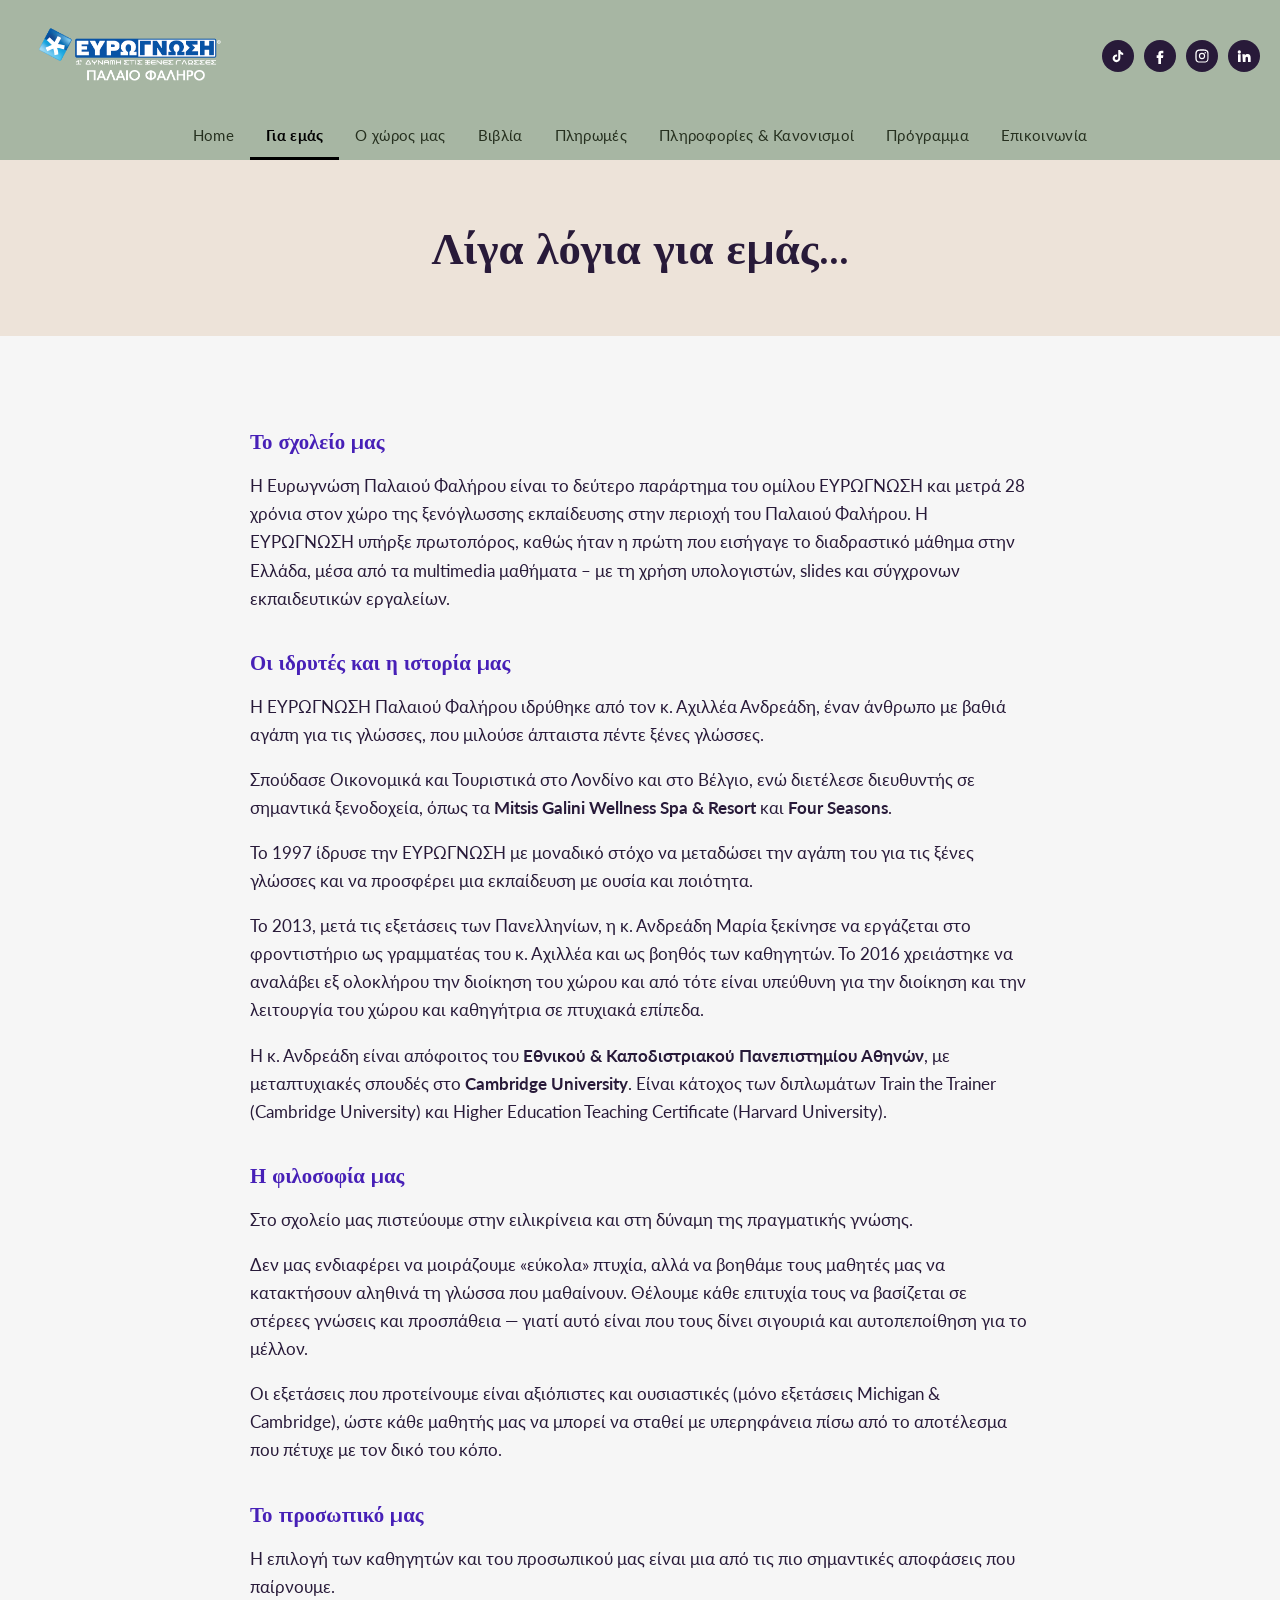
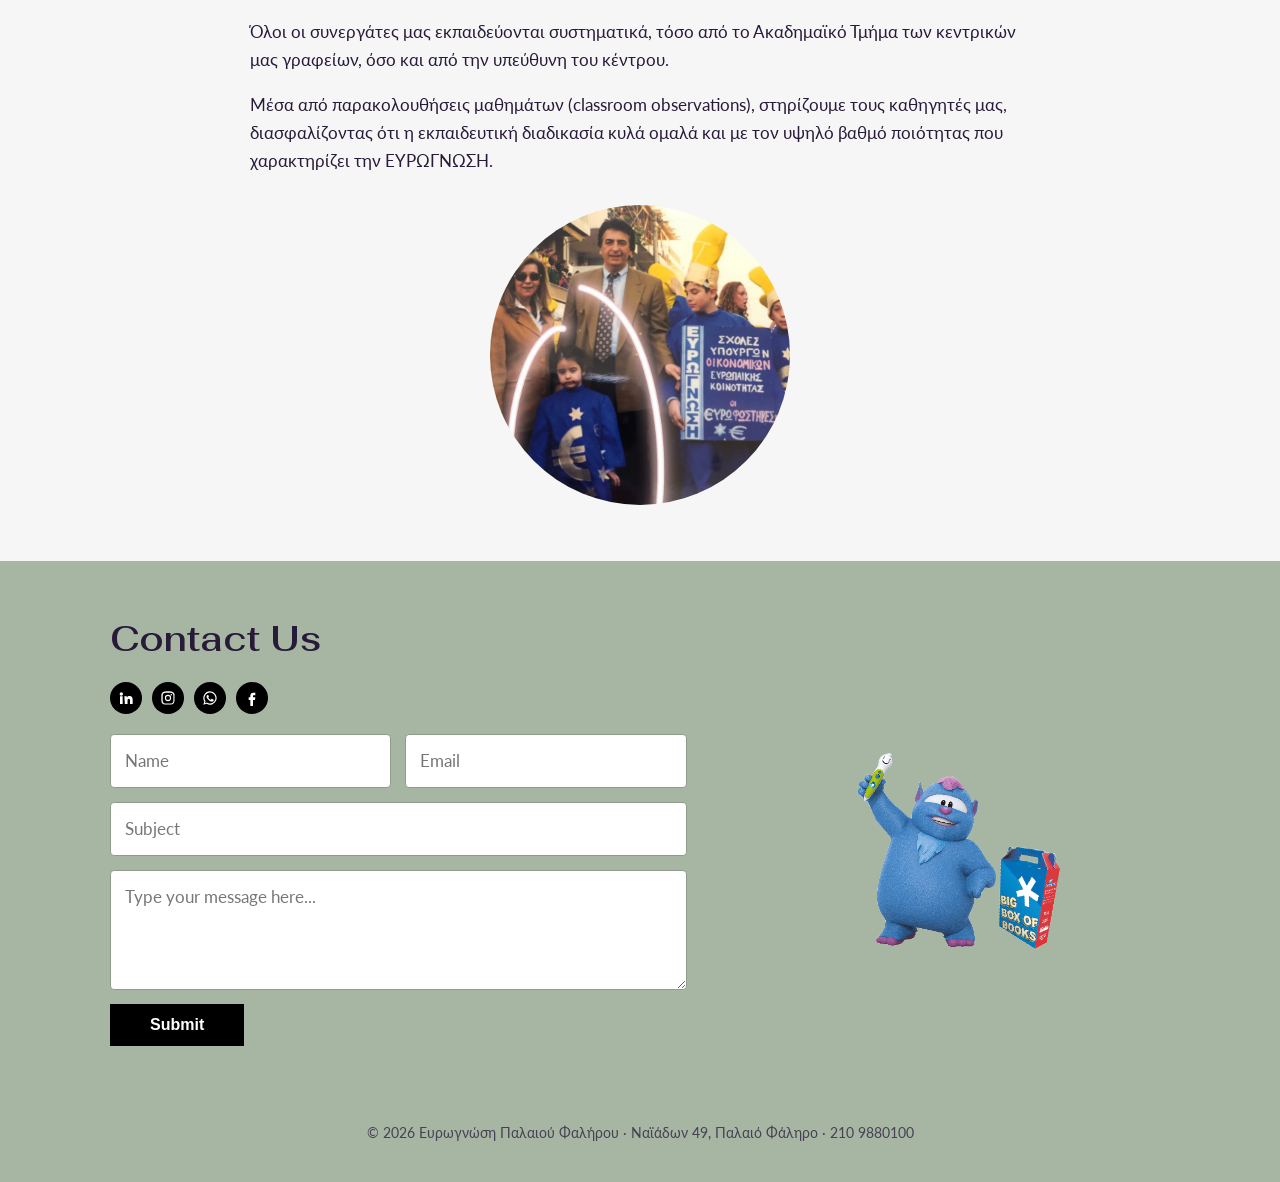
==== about.html @ bbb0922b "First Commit" ====
<!DOCTYPE html>
<html lang="el">
<head>
  <meta charset="utf-8">
  <meta name="viewport" content="width=device-width, initial-scale=1">
  <title>Για εμάς | www.eurognosifaliro.com</title>
  <meta name="description" content="Ευρωγνώση Παλαιού Φαλήρου – Κέντρο Ξένων Γλωσσών">
  <link rel="icon" type="image/png" href="images/favicon.png">
  <link rel="preconnect" href="https://fonts.googleapis.com">
  <link rel="preconnect" href="https://fonts.gstatic.com" crossorigin>
  <link href="https://fonts.googleapis.com/css2?family=Fahkwang:wght@400;600&family=Lato:wght@300;400;700&display=swap" rel="stylesheet">
  <link rel="stylesheet" href="css/style.css">
</head>
<body>
  <header class="site-header">
    <div class="header-top">
      <a class="logo" href="index.html"><img src="images/logo.png" alt="ΕΥΡΩΓΝΩΣΗ Παλαιού Φαλήρου" width="220" height="91"></a>
      <ul class="social"><li><a href="https://www.tiktok.com/@eurognosi_faliro" target="_blank" rel="noopener" aria-label="TikTok"><svg viewBox="0 0 24 24" aria-hidden="true"><path d="M16.6 5.8A4.3 4.3 0 0 1 15.5 3h-3.1v12.4a2.6 2.6 0 1 1-2.6-2.6c.3 0 .5 0 .8.1V9.7a5.8 5.8 0 1 0 4.9 5.7V9.1a7.4 7.4 0 0 0 4.3 1.4V7.4a4.3 4.3 0 0 1-3.2-1.6z"/></svg></a></li><li><a href="https://www.facebook.com/eurognosifalirou" target="_blank" rel="noopener" aria-label="Facebook"><svg viewBox="0 0 24 24" aria-hidden="true"><path d="M14 8h3V4h-3c-2.8 0-4.5 1.8-4.5 4.6V11H7v4h2.5v9h4v-9h3l.5-4h-3.5V8.8c0-.5.3-.8.5-.8z"/></svg></a></li><li><a href="https://www.instagram.com/eurognosifalirou/" target="_blank" rel="noopener" aria-label="Instagram"><svg viewBox="0 0 24 24" aria-hidden="true"><path d="M12 7.3A4.7 4.7 0 1 0 12 16.7 4.7 4.7 0 0 0 12 7.3zm0 7.7a3 3 0 1 1 0-6 3 3 0 0 1 0 6zm6-7.9a1.1 1.1 0 1 1-2.2 0 1.1 1.1 0 0 1 2.2 0zM21.9 8c-.1-1.6-.4-3-1.6-4.2S17.6 2.2 16 2.1C14.4 2 9.6 2 8 2.1 6.4 2.2 5 2.5 3.8 3.7S2.2 6.4 2.1 8C2 9.6 2 14.4 2.1 16c.1 1.6.4 3 1.6 4.2s2.6 1.5 4.2 1.6c1.6.1 6.4.1 8 0 1.6-.1 3-.4 4.2-1.6s1.5-2.6 1.6-4.2c.1-1.6.1-6.4 0-8zM19.8 18a3.2 3.2 0 0 1-1.8 1.8c-1.3.5-4.3.4-5.9.4s-4.6.1-5.9-.4A3.2 3.2 0 0 1 4.4 18c-.5-1.3-.4-4.3-.4-5.9s-.1-4.6.4-5.9A3.2 3.2 0 0 1 6.2 4.4C7.5 3.9 10.5 4 12 4s4.6-.1 5.9.4a3.2 3.2 0 0 1 1.8 1.8c.5 1.3.4 4.3.4 5.9s.2 4.6-.3 5.9z"/></svg></a></li><li><a href="https://www.linkedin.com/in/maria-andreadi-55410315a/" target="_blank" rel="noopener" aria-label="LinkedIn"><svg viewBox="0 0 24 24" aria-hidden="true"><path d="M4.98 3.5a2.5 2.5 0 1 1 0 5 2.5 2.5 0 0 1 0-5zM3 9.5h4V21H3zM9.5 9.5h3.8v1.6h.1c.5-1 1.8-2 3.8-2 4 0 4.8 2.6 4.8 6V21h-4v-5.2c0-1.2 0-2.8-1.7-2.8s-2 1.3-2 2.7V21h-4z"/></svg></a></li></ul>
      <button class="nav-toggle" aria-label="Μενού" aria-expanded="false"><span></span><span></span><span></span></button>
    </div>
    <nav class="main-nav" aria-label="Κύριο μενού">
      <ul>
          <li><a href="index.html">Home</a></li>
          <li><a href="about.html" class="active" aria-current="page">Για εμάς</a></li>
          <li><a href="our-space.html">Ο χώρος μας</a></li>
          <li><a href="books.html">Βιβλία</a><ul class="submenu"><li><a href="https://www.eurognosibooks.com/shop/category/4/index.html" target="_blank" rel="noopener">books</a></li></ul></li>
          <li><a href="payments.html">Πληρωμές</a></li>
          <li><a href="info.html">Πληροφορίες &amp; Κανονισμοί</a></li>
          <li><a href="schedule.html">Πρόγραμμα</a></li>
          <li><a href="contact.html">Επικοινωνία</a></li>
      </ul>
    </nav>
  </header>

  <main>
    <div class="page-banner"><h1>Λίγα λόγια για εμάς...</h1></div>
    <section>
      <div class="container prose">
        <h3>Το σχολείο μας</h3>
        <p>Η Ευρωγνώση Παλαιού Φαλήρου είναι το δεύτερο παράρτημα του ομίλου ΕΥΡΩΓΝΩΣΗ και μετρά 28 χρόνια στον χώρο της ξενόγλωσσης εκπαίδευσης στην περιοχή του Παλαιού Φαλήρου. Η ΕΥΡΩΓΝΩΣΗ υπήρξε πρωτοπόρος, καθώς ήταν η πρώτη που εισήγαγε το διαδραστικό μάθημα στην Ελλάδα, μέσα από τα multimedia μαθήματα – με τη χρήση υπολογιστών, slides και σύγχρονων εκπαιδευτικών εργαλείων.</p>

        <h3>Οι ιδρυτές και η ιστορία μας</h3>
        <p>Η ΕΥΡΩΓΝΩΣΗ Παλαιού Φαλήρου ιδρύθηκε από τον κ. Αχιλλέα Ανδρεάδη, έναν άνθρωπο με βαθιά αγάπη για τις γλώσσες, που μιλούσε άπταιστα πέντε ξένες γλώσσες.</p>
        <p>Σπούδασε Οικονομικά και Τουριστικά στο Λονδίνο και στο Βέλγιο, ενώ διετέλεσε διευθυντής σε σημαντικά ξενοδοχεία, όπως τα <strong>Mitsis Galini Wellness Spa &amp; Resort</strong> και <strong>Four Seasons</strong>.</p>
        <p>Το 1997 ίδρυσε την ΕΥΡΩΓΝΩΣΗ με μοναδικό στόχο να μεταδώσει την αγάπη του για τις ξένες γλώσσες και να προσφέρει μια εκπαίδευση με ουσία και ποιότητα.</p>
        <p>Το 2013, μετά τις εξετάσεις των Πανελληνίων, η κ. Ανδρεάδη Μαρία ξεκίνησε να εργάζεται στο φροντιστήριο ως γραμματέας του κ. Αχιλλέα και ως βοηθός των καθηγητών. Το 2016 χρειάστηκε να αναλάβει εξ ολοκλήρου την διοίκηση του χώρου και από τότε είναι υπεύθυνη για την διοίκηση και την λειτουργία του χώρου και καθηγήτρια σε πτυχιακά επίπεδα.</p>
        <p>Η κ. Ανδρεάδη είναι απόφοιτος του <strong>Εθνικού &amp; Καποδιστριακού Πανεπιστημίου Αθηνών</strong>, με μεταπτυχιακές σπουδές στο <strong>Cambridge University</strong>. Είναι κάτοχος των διπλωμάτων Train the Trainer (Cambridge University) και Higher Education Teaching Certificate (Harvard University).</p>

        <h3>Η φιλοσοφία μας</h3>
        <p>Στο σχολείο μας πιστεύουμε στην ειλικρίνεια και στη δύναμη της πραγματικής γνώσης.</p>
        <p>Δεν μας ενδιαφέρει να μοιράζουμε «εύκολα» πτυχία, αλλά να βοηθάμε τους μαθητές μας να κατακτήσουν αληθινά τη γλώσσα που μαθαίνουν. Θέλουμε κάθε επιτυχία τους να βασίζεται σε στέρεες γνώσεις και προσπάθεια — γιατί αυτό είναι που τους δίνει σιγουριά και αυτοπεποίθηση για το μέλλον.</p>
        <p>Οι εξετάσεις που προτείνουμε είναι αξιόπιστες και ουσιαστικές (μόνο εξετάσεις Michigan &amp; Cambridge), ώστε κάθε μαθητής μας να μπορεί να σταθεί με υπερηφάνεια πίσω από το αποτέλεσμα που πέτυχε με τον δικό του κόπο.</p>

        <h3>Το προσωπικό μας</h3>
        <p>Η επιλογή των καθηγητών και του προσωπικού μας είναι μια από τις πιο σημαντικές αποφάσεις που παίρνουμε.</p>
        <p>Όλοι οι συνεργάτες μας εκπαιδεύονται συστηματικά, τόσο από το Ακαδημαϊκό Τμήμα των κεντρικών μας γραφείων, όσο και από την υπεύθυνη του κέντρου.</p>
        <p>Μέσα από παρακολουθήσεις μαθημάτων (classroom observations), στηρίζουμε τους καθηγητές μας, διασφαλίζοντας ότι η εκπαιδευτική διαδικασία κυλά ομαλά και με τον υψηλό βαθμό ποιότητας που χαρακτηρίζει την ΕΥΡΩΓΝΩΣΗ.</p>

        <img class="about-photo" src="images/about.jpg" alt="Ευρωγνώση Παλαιού Φαλήρου" width="800" height="800" loading="lazy">
      </div>
    </section>
  </main>

  <footer class="site-footer">
    <div class="container footer-grid">
      <div>
        <h2>Contact Us</h2>
        <ul class="social"><li><a href="https://www.linkedin.com/in/maria-andreadi-55410315a/" target="_blank" rel="noopener" aria-label="LinkedIn"><svg viewBox="0 0 24 24" aria-hidden="true"><path d="M4.98 3.5a2.5 2.5 0 1 1 0 5 2.5 2.5 0 0 1 0-5zM3 9.5h4V21H3zM9.5 9.5h3.8v1.6h.1c.5-1 1.8-2 3.8-2 4 0 4.8 2.6 4.8 6V21h-4v-5.2c0-1.2 0-2.8-1.7-2.8s-2 1.3-2 2.7V21h-4z"/></svg></a></li><li><a href="https://www.instagram.com/eurognosifalirou/" target="_blank" rel="noopener" aria-label="Instagram"><svg viewBox="0 0 24 24" aria-hidden="true"><path d="M12 7.3A4.7 4.7 0 1 0 12 16.7 4.7 4.7 0 0 0 12 7.3zm0 7.7a3 3 0 1 1 0-6 3 3 0 0 1 0 6zm6-7.9a1.1 1.1 0 1 1-2.2 0 1.1 1.1 0 0 1 2.2 0zM21.9 8c-.1-1.6-.4-3-1.6-4.2S17.6 2.2 16 2.1C14.4 2 9.6 2 8 2.1 6.4 2.2 5 2.5 3.8 3.7S2.2 6.4 2.1 8C2 9.6 2 14.4 2.1 16c.1 1.6.4 3 1.6 4.2s2.6 1.5 4.2 1.6c1.6.1 6.4.1 8 0 1.6-.1 3-.4 4.2-1.6s1.5-2.6 1.6-4.2c.1-1.6.1-6.4 0-8zM19.8 18a3.2 3.2 0 0 1-1.8 1.8c-1.3.5-4.3.4-5.9.4s-4.6.1-5.9-.4A3.2 3.2 0 0 1 4.4 18c-.5-1.3-.4-4.3-.4-5.9s-.1-4.6.4-5.9A3.2 3.2 0 0 1 6.2 4.4C7.5 3.9 10.5 4 12 4s4.6-.1 5.9.4a3.2 3.2 0 0 1 1.8 1.8c.5 1.3.4 4.3.4 5.9s.2 4.6-.3 5.9z"/></svg></a></li><li><a href="tel:+306947251760" target="_blank" rel="noopener" aria-label="WhatsApp"><svg viewBox="0 0 24 24" aria-hidden="true"><path d="M12 2a10 10 0 0 0-8.6 15.1L2 22l5-1.3A10 10 0 1 0 12 2zm0 18.2a8.2 8.2 0 0 1-4.2-1.1l-.3-.2-3 .8.8-2.9-.2-.3A8.2 8.2 0 1 1 12 20.2zm4.5-6.1c-.2-.1-1.5-.7-1.7-.8s-.4-.1-.6.1-.7.8-.8 1-.3.2-.5.1a6.7 6.7 0 0 1-3.3-2.9c-.3-.4.2-.4.7-1.4.1-.2 0-.3 0-.4l-.8-1.8c-.2-.5-.4-.4-.6-.4h-.5a1 1 0 0 0-.7.3 3 3 0 0 0-.9 2.2 5.1 5.1 0 0 0 1.1 2.7 11.6 11.6 0 0 0 4.5 4c1.7.7 2.3.8 3.2.6a2.7 2.7 0 0 0 1.8-1.3 2.2 2.2 0 0 0 .2-1.3c-.1-.1-.3-.2-.5-.3z"/></svg></a></li><li><a href="https://www.facebook.com/eurognosifalirou/" target="_blank" rel="noopener" aria-label="Facebook"><svg viewBox="0 0 24 24" aria-hidden="true"><path d="M14 8h3V4h-3c-2.8 0-4.5 1.8-4.5 4.6V11H7v4h2.5v9h4v-9h3l.5-4h-3.5V8.8c0-.5.3-.8.5-.8z"/></svg></a></li></ul>
        <form class="contact-form" data-to="palaiofaliro1@eurognosi.info">
          <input type="text" name="name" placeholder="Name" aria-label="Name" required>
          <input type="email" name="email" placeholder="Email" aria-label="Email" required>
          <input class="full" type="text" name="subject" placeholder="Subject" aria-label="Subject">
          <textarea class="full" name="message" placeholder="Type your message here..." aria-label="Message" required></textarea>
          <button class="btn" type="submit">Submit</button>
          <p class="form-msg" role="status"></p>
        </form>
      </div>
      <img class="footer-alf" src="images/alf.png" alt="Alf" width="600" height="374" loading="lazy">
    </div>
    <p class="copyright">&copy; <span id="year">2026</span> Ευρωγνώση Παλαιού Φαλήρου · Ναϊάδων 49, Παλαιό Φάληρο · 210 9880100</p>
  </footer>

  <script>document.getElementById('year').textContent = new Date().getFullYear();</script>
  <script src="js/main.js"></script>
</body>
</html>
---- css/style.css ----
:root {
  --purple-dark: #281a39;
  --purple: #4720b7;
  --purple-mid: #907acf;
  --purple-light: #b8a7e7;
  --blue: #1452a6;
  --grey-bg: #f6f6f6;
  --sage: #a7b6a3;
  --sage-dark: #8d9d89;
  --yellow: #ffef98;
  --beige: #ede3d9;
  --grey-line: #c5c5c5;
  --text: #281a39;
  --muted: #626262;
  --white: #ffffff;
  --radius: 10px;
  --maxw: 1100px;
}

* { box-sizing: border-box; }

html { scroll-behavior: smooth; }

body {
  margin: 0;
  font-family: "Lato", Arial, Helvetica, sans-serif;
  font-size: 17px;
  line-height: 1.65;
  color: var(--text);
  background: var(--grey-bg);
}

img { max-width: 100%; height: auto; display: block; }

a { color: var(--purple); }
a:hover { color: var(--purple-dark); }

h1, h2, h3 {
  font-family: "Fahkwang", Georgia, serif;
  font-weight: 600;
  line-height: 1.25;
  margin: 0 0 .6em;
}
h1 { font-size: clamp(2rem, 4vw, 2.8rem); }
h2 { font-size: clamp(1.6rem, 3vw, 2.2rem); }
h3 { font-size: 1.3rem; }

.container {
  width: 100%;
  max-width: var(--maxw);
  margin: 0 auto;
  padding: 0 20px;
}

/* ---------- Header ---------- */
.site-header {
  background: var(--sage);
  position: sticky;
  top: 0;
  z-index: 50;
}
.header-top {
  display: flex;
  align-items: center;
  justify-content: space-between;
  gap: 16px;
  padding: 10px 20px;
}
.logo img { width: 220px; }

.social {
  display: flex;
  gap: 10px;
  list-style: none;
  margin: 0;
  padding: 0;
}
.social a {
  display: inline-flex;
  width: 32px;
  height: 32px;
  align-items: center;
  justify-content: center;
  border-radius: 50%;
  background: var(--purple-dark);
  color: var(--white);
  transition: background .2s;
}
.social a:hover { background: var(--purple); color: var(--white); }
.social svg { width: 16px; height: 16px; fill: currentColor; }

.nav-toggle {
  display: none;
  background: none;
  border: 0;
  padding: 8px;
  cursor: pointer;
}
.nav-toggle span {
  display: block;
  width: 26px;
  height: 3px;
  margin: 5px 0;
  background: var(--purple-dark);
  border-radius: 2px;
}

.main-nav ul {
  list-style: none;
  margin: 0;
  padding: 0;
  display: flex;
  flex-wrap: wrap;
  justify-content: center;
}
.main-nav li { position: relative; }
.main-nav a {
  display: block;
  padding: 12px 16px;
  text-decoration: none;
  color: #26301f;
  font-size: 15px;
  letter-spacing: .02em;
}
.main-nav a:hover { color: var(--white); }
.main-nav a.active { color: #000; font-weight: 700; box-shadow: inset 0 -3px 0 #000; }

.main-nav .submenu {
  display: none;
  position: absolute;
  left: 0;
  top: 100%;
  min-width: 160px;
  background: var(--sage);
  border: 1px solid var(--sage-dark);
  flex-direction: column;
}
.main-nav li:hover > .submenu,
.main-nav li:focus-within > .submenu { display: flex; }

/* ---------- Page banner ---------- */
.page-banner {
  background: var(--beige);
  color: var(--purple-dark);
  text-align: center;
  padding: 60px 20px;
}
.page-banner h1 { margin: 0; }

main section { padding: 56px 0; }
.section-alt { background: var(--grey-bg); }
.section-home { background: var(--sage); }

/* ---------- Home ---------- */
.home-grid {
  display: grid;
  grid-template-columns: minmax(0, 1fr) minmax(0, 1fr);
  gap: 40px;
  align-items: start;
}
.home-heading {
  display: inline-block;
  background: var(--yellow);
  border-radius: 60px;
  padding: 22px 40px;
  text-align: center;
}
.home-heading .sub {
  display: block;
  font-size: .6em;
}
.card {
  background: var(--white);
  border-radius: var(--radius);
  box-shadow: 0 4px 18px rgba(40, 26, 57, .1);
  padding: 28px;
}
.apps {
  display: flex;
  gap: 18px;
  margin-top: 16px;
}
.apps img {
  width: 100px;
  border-radius: 18px;
  transition: transform .2s, box-shadow .2s;
}
.app {
  display: flex;
  flex-direction: column;
  align-items: center;
  gap: 6px;
}
.app-link:hover img {
  transform: translateY(-3px);
  box-shadow: 0 6px 16px rgba(40, 26, 57, .25);
}
.stores { font-size: 13px; white-space: nowrap; }
.poster {
  border-radius: var(--radius);
  box-shadow: 0 4px 18px rgba(40, 26, 57, .15);
}

/* ---------- About ---------- */
.prose { max-width: 820px; margin: 0 auto; }
.prose h3 {
  color: var(--purple);
  margin-top: 1.8em;
}
.about-photo {
  width: 300px;
  border-radius: 50%;
  margin: 30px auto 0;
}

/* ---------- Gallery ---------- */
.gallery {
  columns: 3 260px;
  column-gap: 16px;
}
.gallery a {
  display: block;
  margin-bottom: 16px;
  break-inside: avoid;
}
.gallery img {
  width: 100%;
  border-radius: var(--radius);
  transition: transform .25s, box-shadow .25s;
}
.gallery a:hover img {
  transform: translateY(-3px);
  box-shadow: 0 8px 22px rgba(40, 26, 57, .25);
}

.lightbox {
  position: fixed;
  inset: 0;
  background: rgba(20, 12, 30, .92);
  display: none;
  align-items: center;
  justify-content: center;
  z-index: 100;
  padding: 20px;
}
.lightbox.open { display: flex; }
.lightbox img {
  max-height: 90vh;
  max-width: 90vw;
  border-radius: 6px;
}
.lightbox button {
  position: absolute;
  background: none;
  border: 0;
  color: var(--white);
  font-size: 42px;
  cursor: pointer;
  padding: 10px 18px;
}
.lightbox .lb-close { top: 10px; right: 10px; }
.lightbox .lb-prev { left: 10px; }
.lightbox .lb-next { right: 10px; }

/* ---------- Books ---------- */
.books-grid {
  display: grid;
  grid-template-columns: 210px minmax(0, 1fr) 240px;
  gap: 40px;
  align-items: start;
}
.btn {
  display: inline-block;
  background: var(--purple);
  color: var(--white);
  padding: 12px 26px;
  border-radius: 30px;
  text-decoration: none;
  font-weight: 700;
  border: 0;
  cursor: pointer;
  font-size: 16px;
  transition: background .2s;
}
.btn:hover { background: var(--purple-dark); color: var(--white); }
.break-all { word-break: break-all; }

/* ---------- Payments ---------- */
.pay-list { list-style: none; padding: 0; margin: 0; }
.pay-list > li {
  padding: 16px 0;
  border-bottom: 1px solid var(--grey-line);
}
.pay-list > li:last-child { border-bottom: 0; }
.banks { margin: 10px 0 0; padding-left: 22px; }
.banks li { margin: 6px 0; }
.iban {
  font-family: Consolas, "Courier New", monospace;
  background: var(--grey-bg);
  padding: 2px 6px;
  border-radius: 4px;
  word-break: break-all;
}
.tbi {
  display: flex;
  align-items: center;
  gap: 18px;
  flex-wrap: wrap;
  margin-top: 10px;
}
.tbi .tbi-logo { width: 120px; }
.tbi .tbi-banner { width: 200px; }

/* ---------- Schedule ---------- */
.schedule {
  width: 100%;
  border-collapse: collapse;
  background: var(--white);
  border-radius: var(--radius);
  overflow: hidden;
  box-shadow: 0 4px 18px rgba(40, 26, 57, .1);
}
.schedule th,
.schedule td {
  text-align: left;
  padding: 14px 18px;
  border-bottom: 1px solid #e6e1f3;
}
.schedule th {
  background: var(--purple-dark);
  color: var(--white);
  font-weight: 700;
}
.schedule tr:last-child td { border-bottom: 0; }
.schedule td:first-child { font-weight: 700; white-space: nowrap; }
.schedule tbody tr:nth-child(even) { background: #faf8ff; }

/* ---------- Rules ---------- */
.rules h3 {
  margin-top: 1.6em;
  padding-bottom: .3em;
  border-bottom: 2px solid var(--purple-light);
}
.rules ul { padding-left: 22px; }
.rules li { margin: 6px 0; }
.downloads {
  display: flex;
  gap: 16px;
  flex-wrap: wrap;
  margin-top: 26px;
}
.download {
  display: flex;
  align-items: center;
  gap: 12px;
  padding: 14px 18px;
  border: 1px solid var(--grey-line);
  border-radius: var(--radius);
  text-decoration: none;
  color: var(--text);
  background: var(--white);
  max-width: 420px;
}
.download:hover { border-color: var(--purple); }
.download svg { width: 34px; height: 34px; flex: none; }

/* ---------- Contact page ---------- */
.contact-grid {
  display: grid;
  grid-template-columns: minmax(0, 1fr) minmax(0, 1fr);
  gap: 40px;
}
.contact-info dt {
  font-weight: 700;
  color: var(--purple);
  margin-top: 18px;
}
.contact-info dd { margin: 4px 0 0; }
.map {
  width: 100%;
  min-height: 360px;
  border: 0;
  border-radius: var(--radius);
}

/* ---------- Footer ---------- */
.site-footer {
  background: var(--sage);
  color: var(--purple-dark);
  padding: 56px 0 24px;
}
.site-footer a { color: var(--purple-dark); }
.footer-grid {
  display: grid;
  grid-template-columns: minmax(0, 1.3fr) minmax(0, 1fr);
  gap: 40px;
  align-items: center;
}
.site-footer .social a { background: #000; color: var(--white); }
.site-footer .social a:hover { background: var(--purple-dark); }

.contact-form {
  display: grid;
  grid-template-columns: 1fr 1fr;
  gap: 14px;
  margin-top: 20px;
}
.contact-form .full { grid-column: 1 / -1; }
.contact-form input,
.contact-form textarea {
  width: 100%;
  padding: 12px 14px;
  border: 1px solid var(--sage-dark);
  border-radius: 4px;
  background: var(--white);
  color: var(--text);
  font: inherit;
}
.contact-form input::placeholder,
.contact-form textarea::placeholder { color: #777; }
.contact-form textarea { min-height: 120px; resize: vertical; }
.contact-form .btn { background: #000; color: var(--white); border-radius: 0; padding: 12px 40px; justify-self: start; }
.contact-form .btn:hover { background: var(--purple-dark); }
.form-msg { grid-column: 1 / -1; margin: 0; color: var(--purple-dark); min-height: 1.2em; }

.footer-alf { max-width: 320px; margin-left: auto; }
.copyright {
  text-align: center;
  font-size: 14px;
  color: rgba(40, 26, 57, .75);
  margin-top: 40px;
}

/* ---------- Responsive ---------- */
@media (max-width: 860px) {
  .nav-toggle { display: block; }
  .header-top .social { display: none; }
  .main-nav { display: none; }
  .main-nav.open { display: block; }
  .main-nav ul { flex-direction: column; }
  .main-nav a { padding: 12px 20px; border-top: 1px solid var(--sage-dark); }
  .main-nav .submenu { display: flex; position: static; border: 0; }
  .main-nav .submenu a { padding-left: 40px; }
  .main-nav a.active { box-shadow: inset 4px 0 0 #000; }

  .home-grid,
  .books-grid,
  .contact-grid,
  .footer-grid { grid-template-columns: minmax(0, 1fr); }
  .books-grid .books-banner-1 { display: none; }
  .footer-alf { margin: 0 auto; }
  .logo img { width: 170px; }
}

@media (max-width: 520px) {
  body { font-size: 16px; }
  .contact-form { grid-template-columns: 1fr; }
  .schedule th, .schedule td { padding: 10px 10px; font-size: 15px; }
}
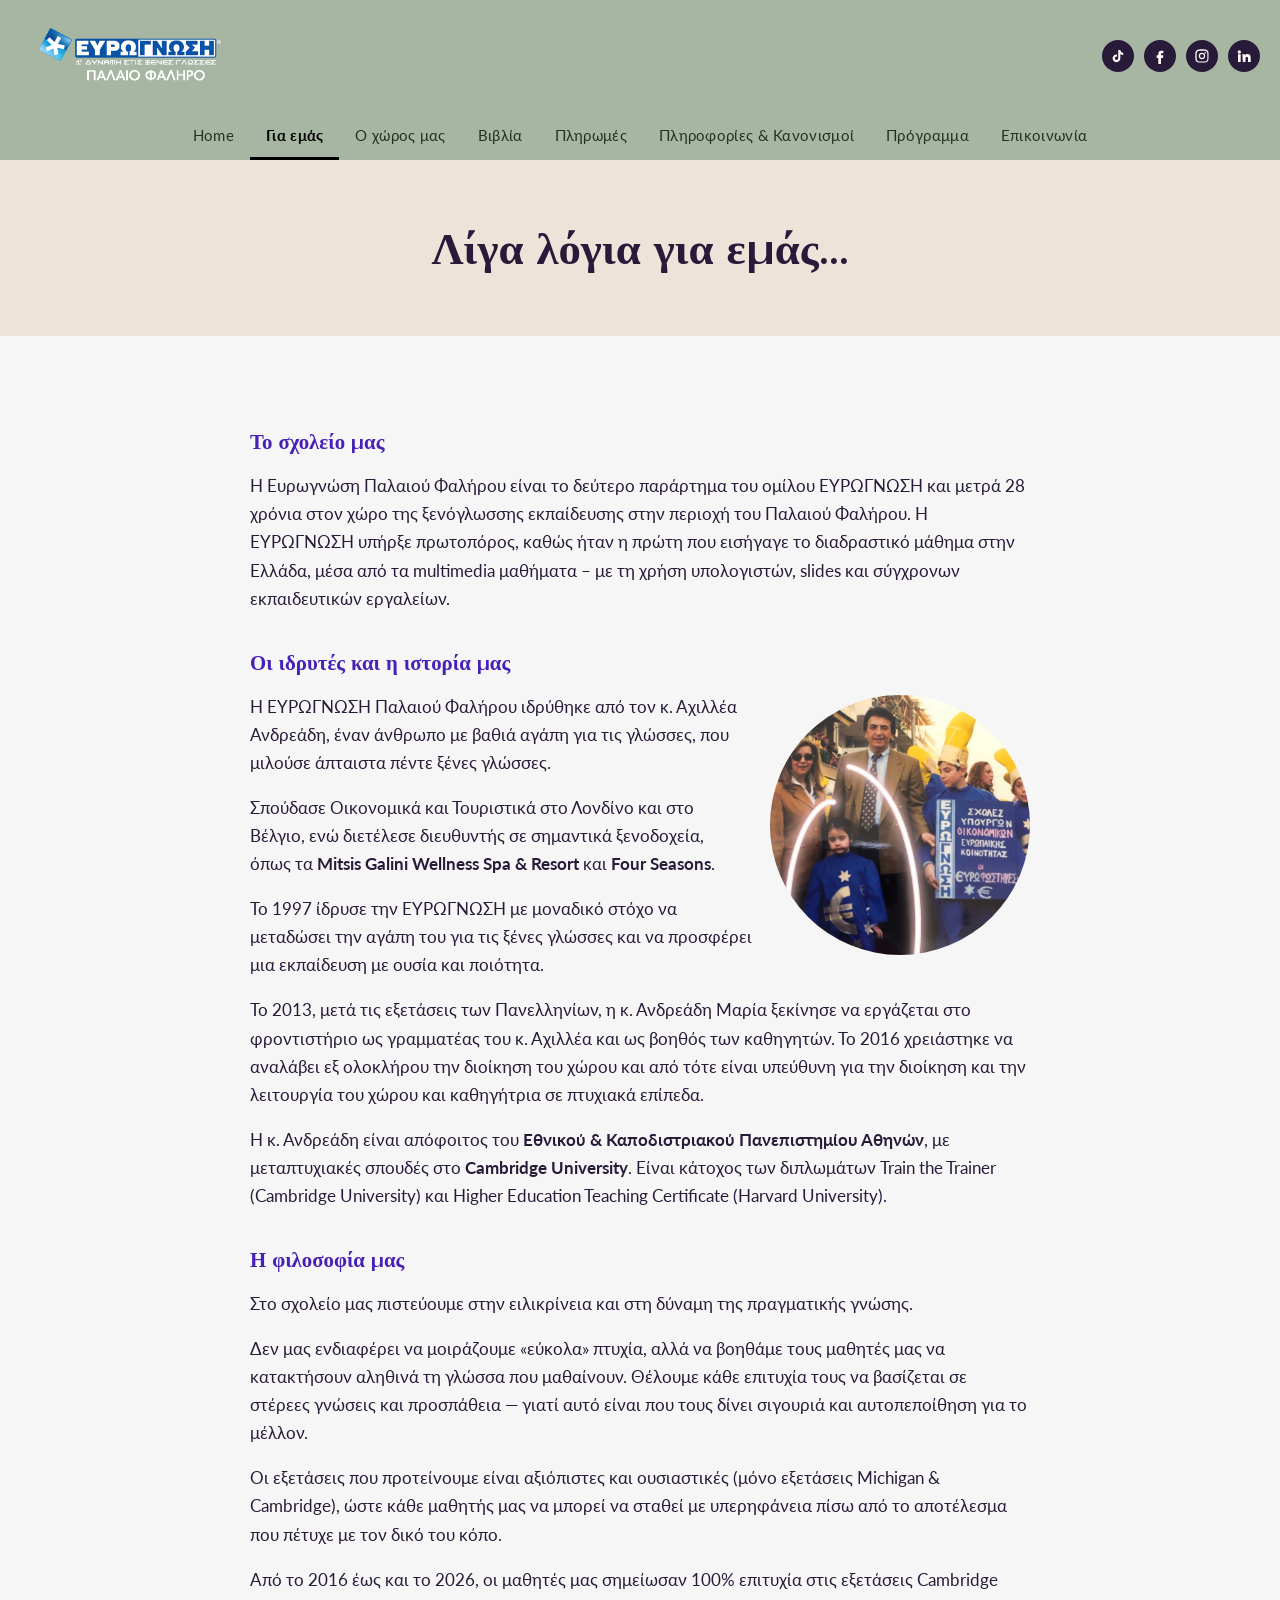
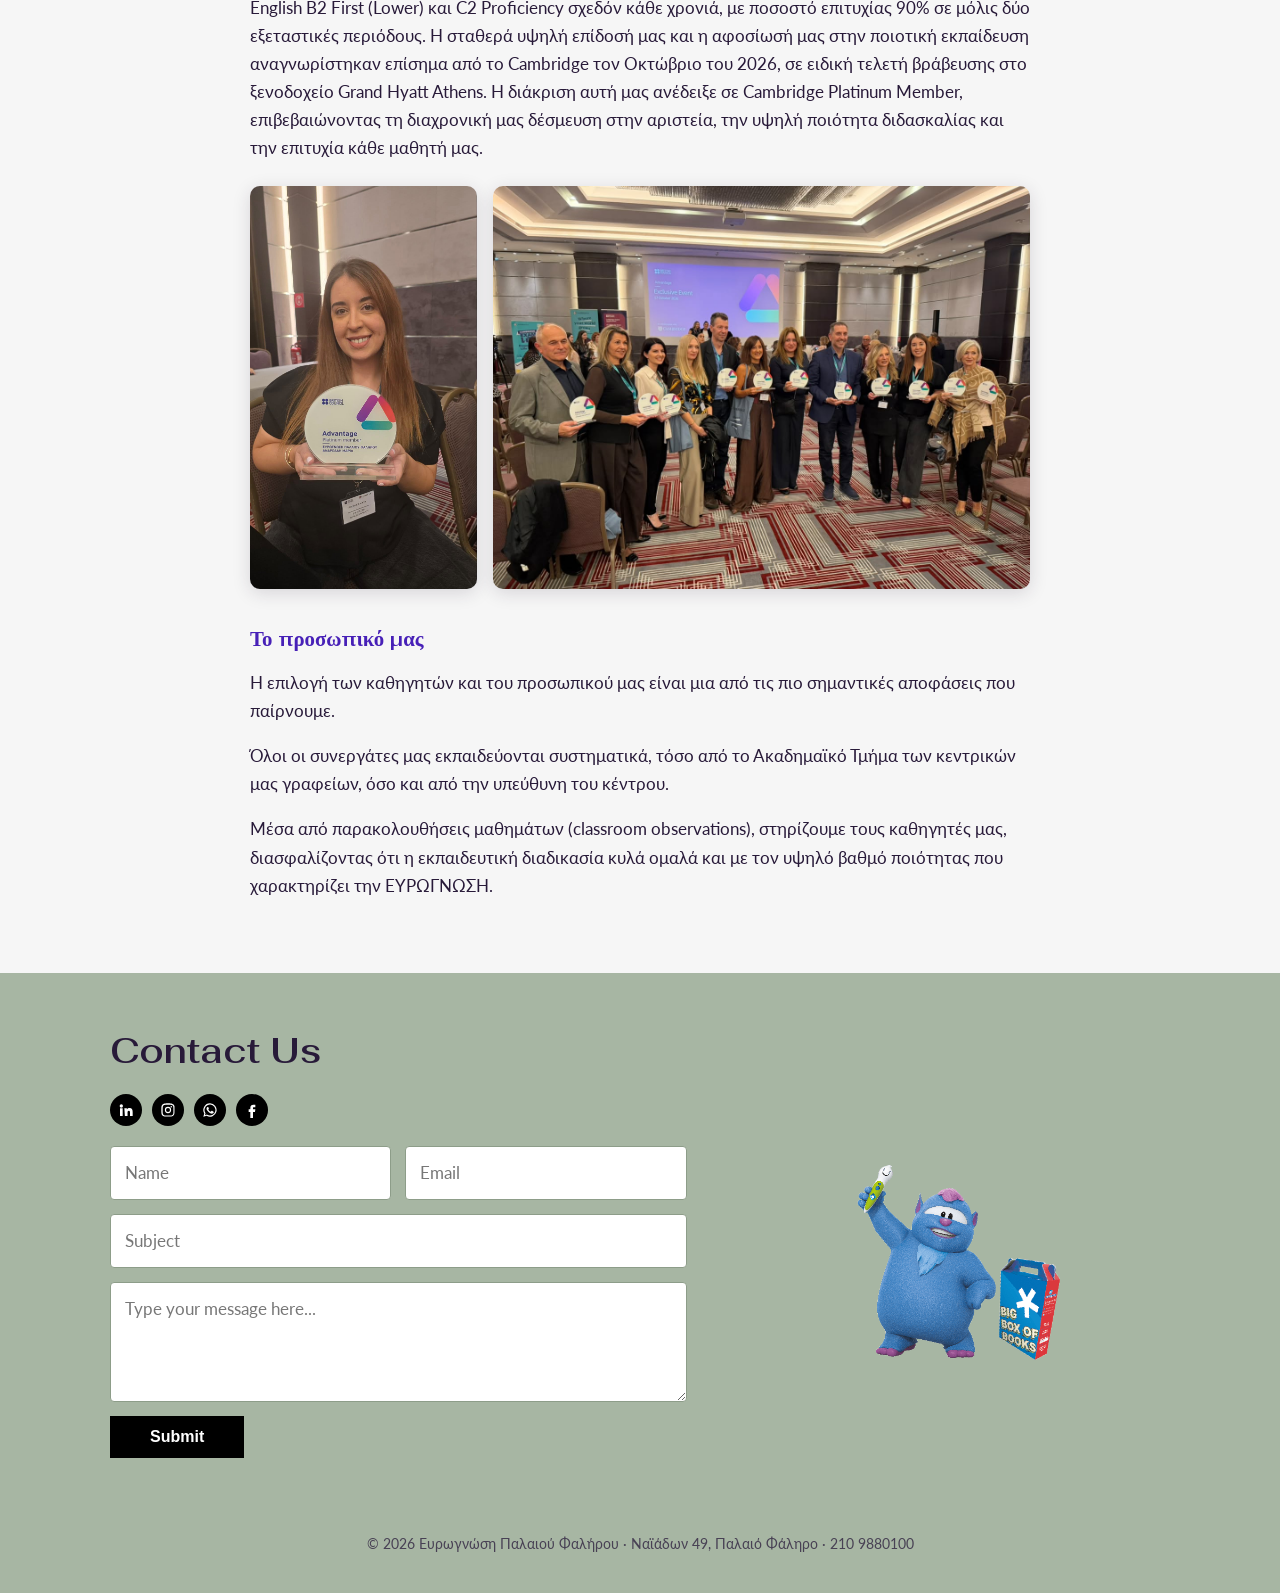
==== commit 891823e0: "+files changed" ====
--- a/about.html
+++ b/about.html
@@ -40,6 +40,7 @@
         <p>Η Ευρωγνώση Παλαιού Φαλήρου είναι το δεύτερο παράρτημα του ομίλου ΕΥΡΩΓΝΩΣΗ και μετρά 28 χρόνια στον χώρο της ξενόγλωσσης εκπαίδευσης στην περιοχή του Παλαιού Φαλήρου. Η ΕΥΡΩΓΝΩΣΗ υπήρξε πρωτοπόρος, καθώς ήταν η πρώτη που εισήγαγε το διαδραστικό μάθημα στην Ελλάδα, μέσα από τα multimedia μαθήματα – με τη χρήση υπολογιστών, slides και σύγχρονων εκπαιδευτικών εργαλείων.</p>
 
         <h3>Οι ιδρυτές και η ιστορία μας</h3>
+        <img class="about-photo" src="images/about.jpg" alt="Οι ιδρυτές της Ευρωγνώσης Παλαιού Φαλήρου" width="800" height="800" loading="lazy">
         <p>Η ΕΥΡΩΓΝΩΣΗ Παλαιού Φαλήρου ιδρύθηκε από τον κ. Αχιλλέα Ανδρεάδη, έναν άνθρωπο με βαθιά αγάπη για τις γλώσσες, που μιλούσε άπταιστα πέντε ξένες γλώσσες.</p>
         <p>Σπούδασε Οικονομικά και Τουριστικά στο Λονδίνο και στο Βέλγιο, ενώ διετέλεσε διευθυντής σε σημαντικά ξενοδοχεία, όπως τα <strong>Mitsis Galini Wellness Spa &amp; Resort</strong> και <strong>Four Seasons</strong>.</p>
         <p>Το 1997 ίδρυσε την ΕΥΡΩΓΝΩΣΗ με μοναδικό στόχο να μεταδώσει την αγάπη του για τις ξένες γλώσσες και να προσφέρει μια εκπαίδευση με ουσία και ποιότητα.</p>
@@ -50,13 +51,16 @@
         <p>Στο σχολείο μας πιστεύουμε στην ειλικρίνεια και στη δύναμη της πραγματικής γνώσης.</p>
         <p>Δεν μας ενδιαφέρει να μοιράζουμε «εύκολα» πτυχία, αλλά να βοηθάμε τους μαθητές μας να κατακτήσουν αληθινά τη γλώσσα που μαθαίνουν. Θέλουμε κάθε επιτυχία τους να βασίζεται σε στέρεες γνώσεις και προσπάθεια — γιατί αυτό είναι που τους δίνει σιγουριά και αυτοπεποίθηση για το μέλλον.</p>
         <p>Οι εξετάσεις που προτείνουμε είναι αξιόπιστες και ουσιαστικές (μόνο εξετάσεις Michigan &amp; Cambridge), ώστε κάθε μαθητής μας να μπορεί να σταθεί με υπερηφάνεια πίσω από το αποτέλεσμα που πέτυχε με τον δικό του κόπο.</p>
+        <p>Από το 2016 έως και το 2026, οι μαθητές μας σημείωσαν 100% επιτυχία στις εξετάσεις Cambridge English B2 First (Lower) και C2 Proficiency σχεδόν κάθε χρονιά, με ποσοστό επιτυχίας 90% σε μόλις δύο εξεταστικές περιόδους. Η σταθερά υψηλή επίδοσή μας και η αφοσίωσή μας στην ποιοτική εκπαίδευση αναγνωρίστηκαν επίσημα από το Cambridge τον Οκτώβριο του 2026, σε ειδική τελετή βράβευσης στο ξενοδοχείο Grand Hyatt Athens. Η διάκριση αυτή μας ανέδειξε σε Cambridge Platinum Member, επιβεβαιώνοντας τη διαχρονική μας δέσμευση στην αριστεία, την υψηλή ποιότητα διδασκαλίας και την επιτυχία κάθε μαθητή μας.</p>
+        <div class="award-photos">
+          <img src="images/cambridge-platinum-award.jpg" alt="Η κ. Ανδρεάδη Μαρία με το βραβείο Cambridge Platinum Member" width="901" height="1600" loading="lazy">
+          <img src="images/cambridge-platinum-team.jpg" alt="Τελετή βράβευσης Cambridge στο Grand Hyatt Athens, Οκτώβριος 2026" width="1206" height="904" loading="lazy">
+        </div>
 
         <h3>Το προσωπικό μας</h3>
         <p>Η επιλογή των καθηγητών και του προσωπικού μας είναι μια από τις πιο σημαντικές αποφάσεις που παίρνουμε.</p>
         <p>Όλοι οι συνεργάτες μας εκπαιδεύονται συστηματικά, τόσο από το Ακαδημαϊκό Τμήμα των κεντρικών μας γραφείων, όσο και από την υπεύθυνη του κέντρου.</p>
         <p>Μέσα από παρακολουθήσεις μαθημάτων (classroom observations), στηρίζουμε τους καθηγητές μας, διασφαλίζοντας ότι η εκπαιδευτική διαδικασία κυλά ομαλά και με τον υψηλό βαθμό ποιότητας που χαρακτηρίζει την ΕΥΡΩΓΝΩΣΗ.</p>
-
-        <img class="about-photo" src="images/about.jpg" alt="Ευρωγνώση Παλαιού Φαλήρου" width="800" height="800" loading="lazy">
       </div>
     </section>
   </main>
--- a/css/style.css
+++ b/css/style.css
@@ -153,21 +153,66 @@
 
 /* ---------- Home ---------- */
 .home-grid {
-  display: grid;
-  grid-template-columns: minmax(0, 1fr) minmax(0, 1fr);
-  gap: 40px;
-  align-items: start;
-}
+  max-width: 640px;
+  text-align: center;
+}
+.home-grid .poster { margin: 0 auto; }
+.news-award h3 { color: var(--text); margin-bottom: .3em; }
+.news-award p { font-style: italic; margin: 0 0 18px; }
+.news-award .poster { max-width: 420px; width: 100%; }
+.greetings {
+  margin: 0 0 14px;
+  font-size: 14px;
+  font-weight: 700;
+  letter-spacing: .12em;
+  color: var(--purple-dark);
+  opacity: .75;
+}
+/* speech bubble */
 .home-heading {
+  position: relative;
   display: inline-block;
   background: var(--yellow);
+  border: 2px solid var(--purple-dark);
   border-radius: 60px;
-  padding: 22px 40px;
+  padding: 20px 56px 18px;
+  margin-bottom: 1.4em;
   text-align: center;
+  letter-spacing: .03em;
+  box-shadow: 7px 7px 0 var(--purple-dark);
+}
+.home-heading::after {
+  content: "";
+  position: absolute;
+  left: 48px;
+  bottom: -13px;
+  width: 22px;
+  height: 22px;
+  background: var(--yellow);
+  border-right: 2px solid var(--purple-dark);
+  border-bottom: 2px solid var(--purple-dark);
+  box-shadow: 5px 5px 0 var(--purple-dark);
+  transform: rotate(45deg);
 }
 .home-heading .sub {
-  display: block;
-  font-size: .6em;
+  display: flex;
+  align-items: center;
+  justify-content: center;
+  gap: 10px;
+  margin-top: 4px;
+  font-family: "Lato", Arial, sans-serif;
+  font-size: .42em;
+  font-weight: 700;
+  letter-spacing: .2em;
+  text-transform: uppercase;
+  color: var(--purple);
+}
+.home-heading .sub::before,
+.home-heading .sub::after {
+  content: "";
+  width: 26px;
+  height: 2px;
+  background: var(--purple-mid);
 }
 .card {
   background: var(--white);
@@ -177,6 +222,7 @@
 }
 .apps {
   display: flex;
+  justify-content: center;
   gap: 18px;
   margin-top: 16px;
 }
@@ -207,10 +253,33 @@
   color: var(--purple);
   margin-top: 1.8em;
 }
+.award-photos {
+  display: grid;
+  grid-template-columns: minmax(0, 9fr) minmax(0, 21.3fr);
+  gap: 16px;
+  align-items: center;
+  margin-top: 24px;
+}
+.award-photos img {
+  width: 100%;
+  border-radius: var(--radius);
+  box-shadow: 0 4px 18px rgba(40, 26, 57, .15);
+}
+.prose h3 { clear: both; }
 .about-photo {
-  width: 300px;
+  float: right;
+  width: 260px;
   border-radius: 50%;
-  margin: 30px auto 0;
+  margin: 6px 0 16px 28px;
+  shape-outside: circle(50%);
+  shape-margin: 12px;
+}
+@media (max-width: 640px) {
+  .about-photo {
+    float: none;
+    width: 240px;
+    margin: 0 auto 20px;
+  }
 }
 
 /* ---------- Gallery ---------- */
@@ -443,7 +512,6 @@
   .main-nav .submenu a { padding-left: 40px; }
   .main-nav a.active { box-shadow: inset 4px 0 0 #000; }
 
-  .home-grid,
   .books-grid,
   .contact-grid,
   .footer-grid { grid-template-columns: minmax(0, 1fr); }
@@ -456,4 +524,6 @@
   body { font-size: 16px; }
   .contact-form { grid-template-columns: 1fr; }
   .schedule th, .schedule td { padding: 10px 10px; font-size: 15px; }
-}
+  .award-photos { grid-template-columns: minmax(0, 1fr); }
+  .award-photos img { max-width: 360px; margin: 0 auto; }
+}
